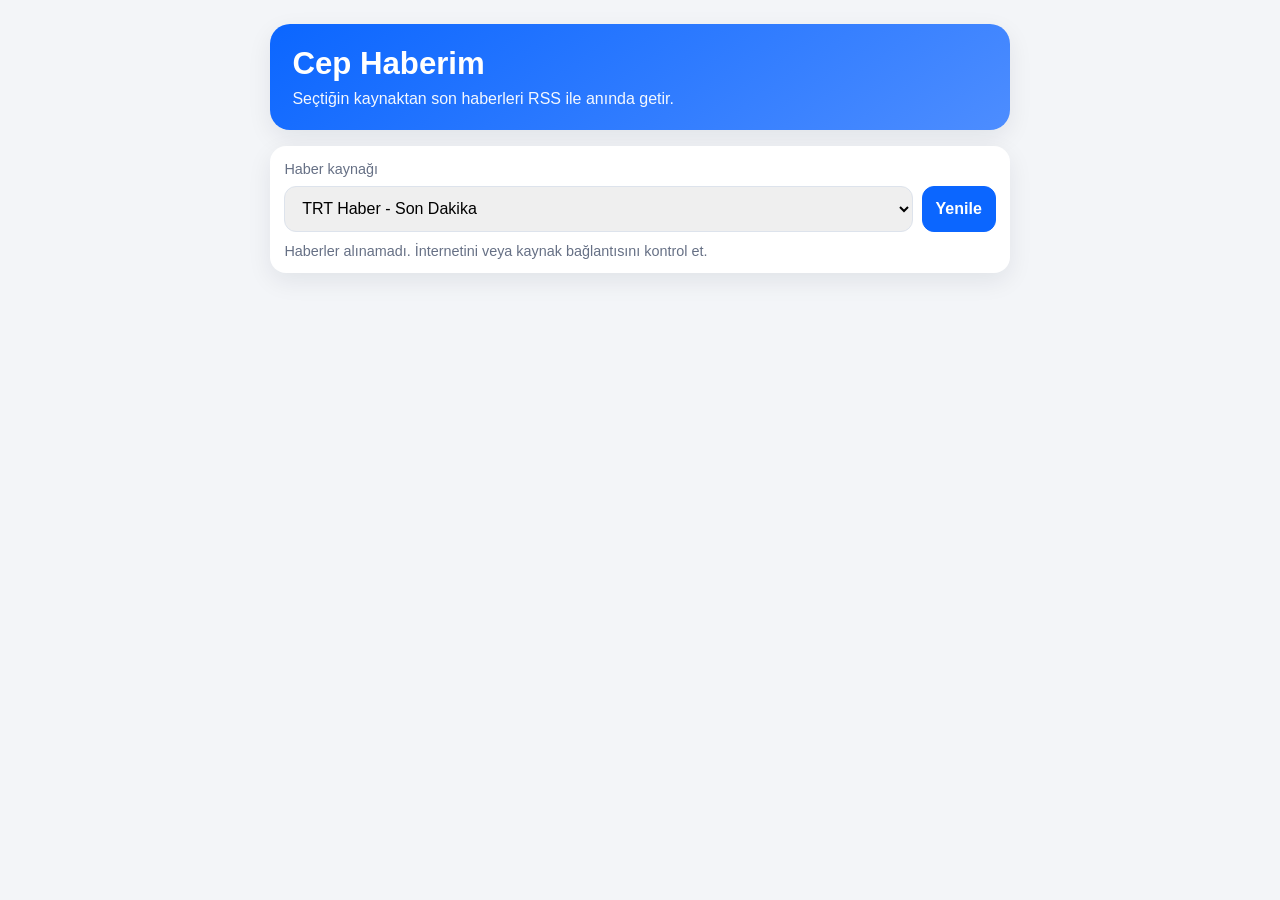
==== cep-haberim.html @ c07b975d "Tek dosyada calisabilen Cep Haberim surumu ekle" ====
<!doctype html>
<html lang="tr">
  <head>
    <meta charset="UTF-8" />
    <meta name="viewport" content="width=device-width, initial-scale=1.0" />
    <title>Cep Haberim - Tek Dosya</title>
    <style>
      :root {
        color-scheme: light;
        --bg: #f3f5f8;
        --surface: #ffffff;
        --accent: #0b66ff;
        --accent-dark: #004fcc;
        --text: #1a1f2c;
        --muted: #667085;
        --border: #dde3ec;
        --shadow: 0 8px 24px rgba(12, 24, 48, 0.08);
      }
      * { box-sizing: border-box; }
      body {
        margin: 0;
        min-height: 100vh;
        font-family: "Inter", "Segoe UI", Roboto, Arial, sans-serif;
        background: var(--bg);
        color: var(--text);
      }
      .app-shell { max-width: 780px; margin: 0 auto; padding: 1rem 0.9rem 2rem; }
      .hero {
        background: linear-gradient(145deg, #0b66ff, #4d8dff);
        color: #fff;
        border-radius: 20px;
        padding: 1.2rem;
        box-shadow: var(--shadow);
      }
      .hero h1 { margin: 0; font-size: 1.7rem; }
      .hero p { margin: 0.45rem 0 0; opacity: 0.95; }
      .controls {
        margin-top: 1rem;
        background: var(--surface);
        border-radius: 16px;
        padding: 0.9rem;
        box-shadow: var(--shadow);
      }
      .controls label { font-size: 0.9rem; color: var(--muted); }
      .control-row {
        margin-top: 0.45rem;
        display: grid;
        grid-template-columns: 1fr auto;
        gap: 0.55rem;
      }
      select, button {
        border: 1px solid var(--border);
        border-radius: 12px;
        padding: 0.8rem;
        font-size: 1rem;
      }
      button {
        background: var(--accent);
        color: #fff;
        border: 1px solid var(--accent);
        cursor: pointer;
        font-weight: 600;
      }
      button:hover, button:focus-visible { background: var(--accent-dark); }
      .status { margin: 0.65rem 0 0; font-size: 0.9rem; color: var(--muted); }
      .news-list {
        list-style: none;
        padding: 0;
        margin: 1rem 0 0;
        display: grid;
        gap: 0.75rem;
      }
      .news-card {
        background: var(--surface);
        border-radius: 16px;
        box-shadow: var(--shadow);
        overflow: hidden;
      }
      .news-link {
        display: block;
        text-decoration: none;
        color: inherit;
        padding: 0.95rem;
      }
      .news-title { margin: 0; font-size: 1.05rem; line-height: 1.35; }
      .news-summary { margin: 0.55rem 0 0; color: var(--muted); line-height: 1.5; }
      .news-meta {
        margin-top: 0.75rem;
        display: flex;
        justify-content: space-between;
        gap: 0.7rem;
        color: #67768b;
        font-size: 0.82rem;
      }
      @media (min-width: 768px) {
        .app-shell { padding: 1.5rem 1.25rem 2.5rem; }
        .hero { padding: 1.4rem; }
        .hero h1 { font-size: 1.95rem; }
      }
    </style>
  </head>
  <body>
    <main class="app-shell">
      <header class="hero">
        <h1>Cep Haberim</h1>
        <p>Seçtiğin kaynaktan son haberleri RSS ile anında getir.</p>
      </header>

      <section class="controls" aria-label="Kaynak seçimi">
        <label for="sourceSelect">Haber kaynağı</label>
        <div class="control-row">
          <select id="sourceSelect"></select>
          <button id="refreshBtn" type="button">Yenile</button>
        </div>
        <p id="statusText" class="status">Kaynak seç ve haberleri yükle.</p>
      </section>

      <section>
        <ul id="newsList" class="news-list" aria-live="polite"></ul>
      </section>
    </main>

    <template id="newsCardTemplate">
      <li class="news-card">
        <a class="news-link" target="_blank" rel="noopener noreferrer">
          <h2 class="news-title"></h2>
          <p class="news-summary"></p>
          <div class="news-meta">
            <span class="news-date"></span>
            <span class="news-source"></span>
          </div>
        </a>
      </li>
    </template>

    <script>
      const sources = [
        { name: 'TRT Haber - Son Dakika', rssUrl: 'https://www.trthaber.com/sondakika_articles.rss' },
        { name: 'TRT Haber - Gündem', rssUrl: 'https://www.trthaber.com/gundem_articles.rss' },
        { name: 'TRT Haber - Dünya', rssUrl: 'https://www.trthaber.com/dunya_articles.rss' },
        { name: 'TRT Haber - Ekonomi', rssUrl: 'https://www.trthaber.com/ekonomi_articles.rss' },
        { name: 'TRT Haber - Spor', rssUrl: 'https://www.trthaber.com/spor_articles.rss' },
        { name: 'BBC Türkçe', rssUrl: 'https://feeds.bbci.co.uk/turkce/rss.xml' },
        { name: 'NTV - Son Dakika', rssUrl: 'https://www.ntv.com.tr/son-dakika.rss' },
        { name: 'Anadolu Ajansı - Güncel', rssUrl: 'https://www.aa.com.tr/tr/rss/default?cat=guncel' }
      ];

      const sourceSelect = document.getElementById('sourceSelect');
      const refreshBtn = document.getElementById('refreshBtn');
      const statusText = document.getElementById('statusText');
      const newsList = document.getElementById('newsList');
      const cardTemplate = document.getElementById('newsCardTemplate');

      const rssProxyBase = 'https://api.allorigins.win/raw?url=';
      const maxNewsCount = 20;

      function init() {
        sources.forEach((source, index) => {
          const option = document.createElement('option');
          option.value = source.rssUrl;
          option.textContent = source.name;
          if (index === 0) option.selected = true;
          sourceSelect.appendChild(option);
        });

        sourceSelect.addEventListener('change', loadNews);
        refreshBtn.addEventListener('click', loadNews);
        loadNews();
      }

      async function loadNews() {
        const selectedSource = sources.find((source) => source.rssUrl === sourceSelect.value);
        if (!selectedSource) {
          statusText.textContent = 'Geçersiz kaynak seçildi.';
          return;
        }

        statusText.textContent = `${selectedSource.name} haberleri yükleniyor...`;
        refreshBtn.disabled = true;
        sourceSelect.disabled = true;

        try {
          const requestUrl = `${rssProxyBase}${encodeURIComponent(selectedSource.rssUrl)}`;
          const response = await fetch(requestUrl);
          if (!response.ok) throw new Error(`HTTP ${response.status}`);

          const feedText = await response.text();
          const items = parseFeed(feedText);
          renderNews(items, selectedSource.name);
          statusText.textContent = `${selectedSource.name} kaynağından ${items.length} haber listelendi.`;
        } catch (error) {
          newsList.innerHTML = '';
          statusText.textContent = 'Haberler alınamadı. İnternetini veya kaynak bağlantısını kontrol et.';
          console.error(error);
        } finally {
          refreshBtn.disabled = false;
          sourceSelect.disabled = false;
        }
      }

      function parseFeed(feedText) {
        const parser = new DOMParser();
        const xmlDocument = parser.parseFromString(feedText, 'text/xml');
        if (xmlDocument.querySelector('parsererror')) return [];

        const rssItems = Array.from(xmlDocument.querySelectorAll('item'));
        if (rssItems.length > 0) return rssItems.slice(0, maxNewsCount).map(parseRssItem);

        const atomEntries = Array.from(xmlDocument.querySelectorAll('entry'));
        return atomEntries.slice(0, maxNewsCount).map(parseAtomEntry);
      }

      function parseRssItem(item) {
        const title = getText(item, 'title') || 'Başlık yok';
        const link = getText(item, 'link') || '#';
        const description =
          getText(item, 'description') ||
          getText(item, 'content\\:encoded') ||
          getText(item, 'summary') ||
          'Özet bulunamadı.';

        return {
          title,
          link,
          description: cleanHtml(description),
          publishedAt: formatDate(getText(item, 'pubDate') || getText(item, 'dc\\:date'))
        };
      }

      function parseAtomEntry(entry) {
        const title = getText(entry, 'title') || 'Başlık yok';
        const linkNode =
          entry.querySelector('link[rel="alternate"]') ||
          entry.querySelector('link[href]') ||
          entry.querySelector('link');

        const link = linkNode?.getAttribute('href') || linkNode?.textContent?.trim() || '#';
        const summary = getText(entry, 'summary') || getText(entry, 'content') || 'Özet bulunamadı.';

        return {
          title,
          link,
          description: cleanHtml(summary),
          publishedAt: formatDate(getText(entry, 'updated') || getText(entry, 'published'))
        };
      }

      function getText(rootNode, selector) {
        return rootNode.querySelector(selector)?.textContent?.trim() || '';
      }

      function cleanHtml(value) {
        const temp = document.createElement('div');
        temp.innerHTML = value;
        const text = temp.textContent || temp.innerText || '';
        return text.replace(/\s+/g, ' ').trim().slice(0, 180) || 'Özet bulunamadı.';
      }

      function formatDate(dateValue) {
        if (!dateValue) return 'Tarih yok';
        const date = new Date(dateValue);
        if (Number.isNaN(date.getTime())) return 'Tarih yok';
        return new Intl.DateTimeFormat('tr-TR', { dateStyle: 'medium', timeStyle: 'short' }).format(date);
      }

      function renderNews(items, sourceName) {
        newsList.innerHTML = '';
        if (!items.length) {
          const emptyMessage = document.createElement('li');
          emptyMessage.className = 'news-card';
          emptyMessage.innerHTML = '<p class="news-link">Bu kaynakta gösterilecek haber bulunamadı.</p>';
          newsList.appendChild(emptyMessage);
          return;
        }

        const fragment = document.createDocumentFragment();
        items.forEach((item) => {
          const card = cardTemplate.content.cloneNode(true);
          const link = card.querySelector('.news-link');
          link.href = item.link;
          card.querySelector('.news-title').textContent = item.title;
          card.querySelector('.news-summary').textContent = item.description;
          card.querySelector('.news-date').textContent = item.publishedAt;
          card.querySelector('.news-source').textContent = sourceName;
          fragment.appendChild(card);
        });
        newsList.appendChild(fragment);
      }

      init();
    </script>
  </body>
</html>
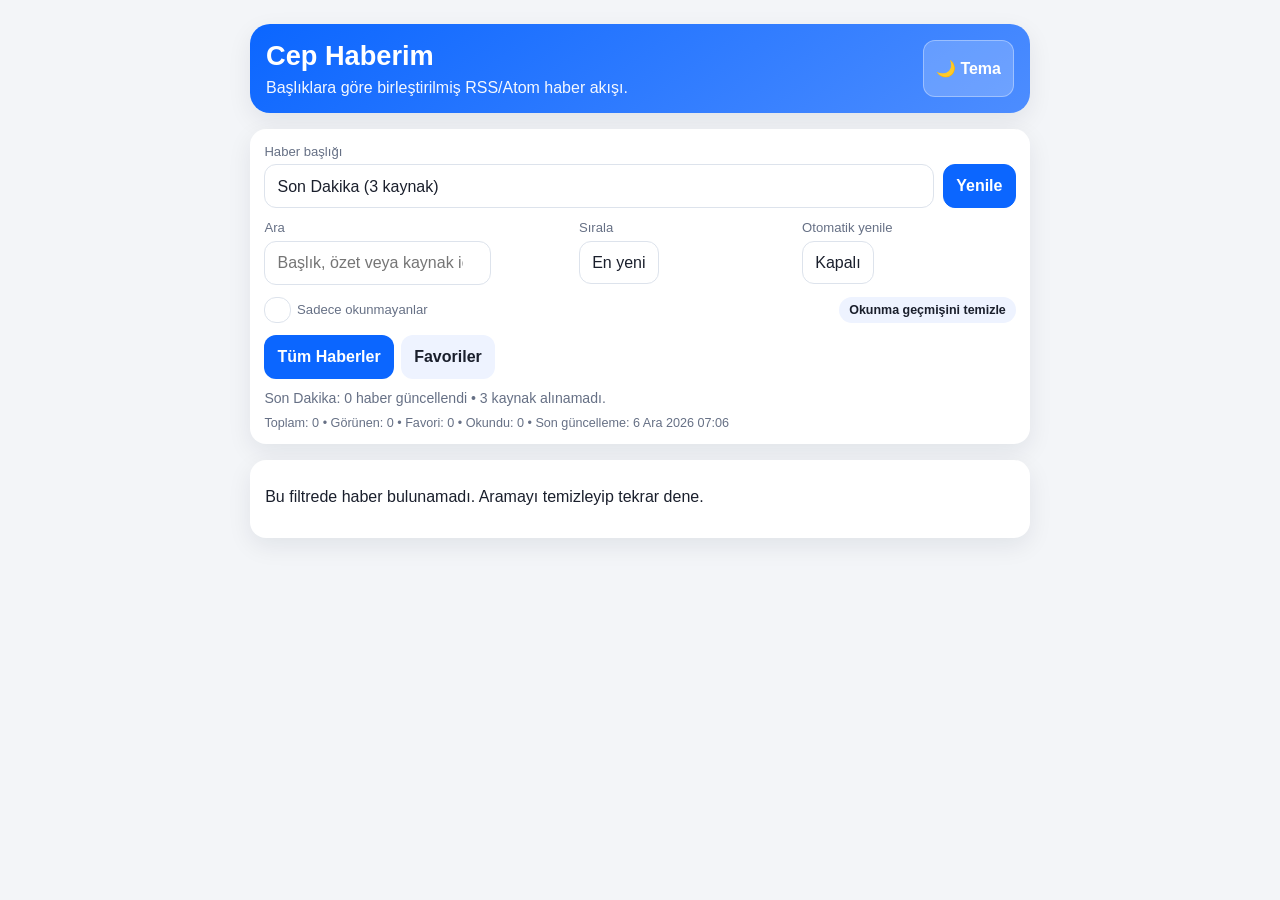
==== commit a086c970: "Rebuild app with stronger feed reliability and cleaner mobile UX" ====
--- a/cep-haberim.html
+++ b/cep-haberim.html
@@ -2,117 +2,214 @@
 <html lang="tr">
   <head>
     <meta charset="UTF-8" />
-    <meta name="viewport" content="width=device-width, initial-scale=1.0" />
-    <title>Cep Haberim - Tek Dosya</title>
+    <meta name="viewport" content="width=device-width, initial-scale=1.0, viewport-fit=cover" />
+    <title>Cep Haberim</title>
+    <meta name="apple-mobile-web-app-capable" content="yes" />
+    <meta name="apple-mobile-web-app-status-bar-style" content="default" />
+    <meta name="theme-color" content="#0b66ff" />
     <style>
-      :root {
-        color-scheme: light;
-        --bg: #f3f5f8;
-        --surface: #ffffff;
-        --accent: #0b66ff;
-        --accent-dark: #004fcc;
-        --text: #1a1f2c;
-        --muted: #667085;
-        --border: #dde3ec;
-        --shadow: 0 8px 24px rgba(12, 24, 48, 0.08);
-      }
-      * { box-sizing: border-box; }
-      body {
-        margin: 0;
-        min-height: 100vh;
-        font-family: "Inter", "Segoe UI", Roboto, Arial, sans-serif;
-        background: var(--bg);
-        color: var(--text);
-      }
-      .app-shell { max-width: 780px; margin: 0 auto; padding: 1rem 0.9rem 2rem; }
-      .hero {
-        background: linear-gradient(145deg, #0b66ff, #4d8dff);
-        color: #fff;
-        border-radius: 20px;
-        padding: 1.2rem;
-        box-shadow: var(--shadow);
-      }
-      .hero h1 { margin: 0; font-size: 1.7rem; }
-      .hero p { margin: 0.45rem 0 0; opacity: 0.95; }
-      .controls {
-        margin-top: 1rem;
-        background: var(--surface);
-        border-radius: 16px;
-        padding: 0.9rem;
-        box-shadow: var(--shadow);
-      }
-      .controls label { font-size: 0.9rem; color: var(--muted); }
-      .control-row {
-        margin-top: 0.45rem;
-        display: grid;
-        grid-template-columns: 1fr auto;
-        gap: 0.55rem;
-      }
-      select, button {
-        border: 1px solid var(--border);
-        border-radius: 12px;
-        padding: 0.8rem;
-        font-size: 1rem;
-      }
-      button {
-        background: var(--accent);
-        color: #fff;
-        border: 1px solid var(--accent);
-        cursor: pointer;
-        font-weight: 600;
-      }
-      button:hover, button:focus-visible { background: var(--accent-dark); }
-      .status { margin: 0.65rem 0 0; font-size: 0.9rem; color: var(--muted); }
-      .news-list {
-        list-style: none;
-        padding: 0;
-        margin: 1rem 0 0;
-        display: grid;
-        gap: 0.75rem;
-      }
-      .news-card {
-        background: var(--surface);
-        border-radius: 16px;
-        box-shadow: var(--shadow);
-        overflow: hidden;
-      }
-      .news-link {
-        display: block;
-        text-decoration: none;
-        color: inherit;
-        padding: 0.95rem;
-      }
-      .news-title { margin: 0; font-size: 1.05rem; line-height: 1.35; }
-      .news-summary { margin: 0.55rem 0 0; color: var(--muted); line-height: 1.5; }
-      .news-meta {
-        margin-top: 0.75rem;
-        display: flex;
-        justify-content: space-between;
-        gap: 0.7rem;
-        color: #67768b;
-        font-size: 0.82rem;
-      }
-      @media (min-width: 768px) {
-        .app-shell { padding: 1.5rem 1.25rem 2.5rem; }
-        .hero { padding: 1.4rem; }
-        .hero h1 { font-size: 1.95rem; }
-      }
-    </style>
+:root {
+  color-scheme: light;
+  --bg: #f3f5f8;
+  --surface: #ffffff;
+  --accent: #0b66ff;
+  --accent-dark: #004fcc;
+  --text: #1a1f2c;
+  --muted: #667085;
+  --border: #dde3ec;
+  --chip: #eef3ff;
+  --shadow: 0 8px 24px rgba(12, 24, 48, 0.08);
+}
+
+body.dark {
+  --bg: #111827;
+  --surface: #1f2937;
+  --accent: #3b82f6;
+  --accent-dark: #2563eb;
+  --text: #f3f4f6;
+  --muted: #9ca3af;
+  --border: #334155;
+  --chip: #1e3a8a;
+  --shadow: 0 10px 28px rgba(0, 0, 0, 0.35);
+}
+
+* { box-sizing: border-box; }
+body {
+  margin: 0;
+  min-height: 100vh;
+  -webkit-text-size-adjust: 100%;
+  text-size-adjust: 100%;
+  font-family: "Inter", "Segoe UI", Roboto, Arial, sans-serif;
+  background: var(--bg);
+  color: var(--text);
+}
+
+.app-shell {
+  max-width: 820px;
+  margin: 0 auto;
+  padding: calc(1rem + env(safe-area-inset-top)) calc(0.9rem + env(safe-area-inset-right)) calc(2rem + env(safe-area-inset-bottom)) calc(0.9rem + env(safe-area-inset-left));
+}
+.hero {
+  background: linear-gradient(145deg, #0b66ff, #4d8dff);
+  color: #fff;
+  border-radius: 20px;
+  padding: 1rem;
+  box-shadow: var(--shadow);
+  display: flex;
+  justify-content: space-between;
+  gap: 0.7rem;
+}
+.hero h1 { margin: 0; font-size: 1.7rem; }
+.hero p { margin: 0.45rem 0 0; opacity: 0.95; }
+
+.ghost-btn {
+  background: rgba(255,255,255,0.2);
+  border: 1px solid rgba(255,255,255,0.35);
+  color: #fff;
+  border-radius: 12px;
+  padding: 0.65rem 0.75rem;
+  cursor: pointer;
+}
+
+.controls {
+  margin-top: 1rem;
+  background: var(--surface);
+  border-radius: 16px;
+  padding: 0.9rem;
+  box-shadow: var(--shadow);
+}
+label { font-size: 0.82rem; color: var(--muted); display: block; margin-bottom: 0.35rem; }
+.control-row { display: grid; grid-template-columns: 1fr auto; gap: 0.55rem; }
+.control-grid { margin-top: 0.75rem; display: grid; gap: 0.6rem; grid-template-columns: 1fr; }
+
+select, button, input {
+  border: 1px solid var(--border);
+  border-radius: 12px;
+  padding: 0.76rem;
+  font-size: 16px;
+  background: var(--surface);
+  color: var(--text);
+  -webkit-appearance: none;
+  appearance: none;
+}
+button { background: var(--accent); color: #fff; border-color: var(--accent); cursor: pointer; font-weight: 600; }
+button:hover, button:focus-visible { background: var(--accent-dark); }
+
+.check-row { display: flex; justify-content: space-between; gap: 0.5rem; align-items: center; margin-top: 0.7rem; flex-wrap: wrap; }
+.check-item { display: flex; gap: 0.4rem; align-items: center; margin: 0; }
+.check-item input { margin: 0; }
+
+.segmented { display: flex; gap: 0.45rem; margin-top: 0.75rem; }
+.segmented-btn { background: var(--chip); color: var(--text); border-color: transparent; }
+.segmented-btn.active { background: var(--accent); color: #fff; }
+
+.status { margin: 0.65rem 0 0; font-size: 0.88rem; color: var(--muted); }
+.status.small { font-size: 0.79rem; }
+.news-list { list-style: none; padding: 0; margin: 1rem 0 0; display: grid; gap: 0.75rem; }
+.news-card { background: var(--surface); border-radius: 16px; box-shadow: var(--shadow); overflow: hidden; }
+.news-card.read { opacity: 0.8; }
+
+.card-actions {
+  display: flex;
+  justify-content: space-between;
+  align-items: center;
+  gap: 0.4rem;
+  padding: 0.45rem 0.5rem 0;
+}
+.read-badge {
+  font-size: 0.72rem;
+  padding: 0.2rem 0.55rem;
+  border-radius: 999px;
+  background: #dcfce7;
+  color: #166534;
+}
+.news-card.read .read-badge {
+  background: #e5e7eb;
+  color: #374151;
+}
+.tiny-btn {
+  padding: 0.3rem 0.55rem;
+  font-size: 0.78rem;
+  border-radius: 999px;
+  background: var(--chip);
+  color: var(--text);
+  border-color: transparent;
+}
+.tiny-btn.active { background: #f59e0b; color: #111827; }
+
+.news-link { display: block; text-decoration: none; color: inherit; padding: 0.75rem 0.95rem 0.95rem; }
+.news-image {
+  width: 100%;
+  max-height: 190px;
+  object-fit: cover;
+  border-radius: 12px;
+  display: none;
+  margin-bottom: 0.65rem;
+}
+.news-image.show { display: block; }
+.news-title { margin: 0; font-size: 1.05rem; line-height: 1.35; }
+.news-summary { margin: 0.55rem 0 0; color: var(--muted); line-height: 1.45; }
+.news-meta { margin-top: 0.75rem; display: flex; justify-content: space-between; gap: 0.7rem; color: var(--muted); font-size: 0.8rem; }
+
+@media (min-width: 768px) {
+  .app-shell { padding: 1.5rem 1.25rem 2.5rem; }
+  .control-grid { grid-template-columns: 1fr 0.7fr 0.7fr; }
+}
+
+</style>
   </head>
   <body>
     <main class="app-shell">
       <header class="hero">
-        <h1>Cep Haberim</h1>
-        <p>Seçtiğin kaynaktan son haberleri RSS ile anında getir.</p>
+        <div>
+          <h1>Cep Haberim</h1>
+          <p>Başlıklara göre birleştirilmiş RSS/Atom haber akışı.</p>
+        </div>
+        <button id="themeBtn" type="button" class="ghost-btn">🌙 Tema</button>
       </header>
 
-      <section class="controls" aria-label="Kaynak seçimi">
-        <label for="sourceSelect">Haber kaynağı</label>
+      <section class="controls" aria-label="Haber filtreleri">
+        <label for="sourceSelect">Haber başlığı</label>
         <div class="control-row">
           <select id="sourceSelect"></select>
           <button id="refreshBtn" type="button">Yenile</button>
         </div>
-        <p id="statusText" class="status">Kaynak seç ve haberleri yükle.</p>
+
+        <div class="control-grid">
+          <div>
+            <label for="searchInput">Ara</label>
+            <input id="searchInput" type="search" placeholder="Başlık, özet veya kaynak içinde ara..." />
+          </div>
+          <div>
+            <label for="sortSelect">Sırala</label>
+            <select id="sortSelect">
+              <option value="newest">En yeni</option>
+              <option value="oldest">En eski</option>
+            </select>
+          </div>
+          <div>
+            <label for="autoRefreshSelect">Otomatik yenile</label>
+            <select id="autoRefreshSelect">
+              <option value="0">Kapalı</option>
+              <option value="60">1 dk</option>
+              <option value="180">3 dk</option>
+              <option value="300">5 dk</option>
+            </select>
+          </div>
+        </div>
+
+        <div class="check-row">
+          <label class="check-item"><input id="unreadOnlyCheck" type="checkbox" /> Sadece okunmayanlar</label>
+          <button id="clearReadBtn" class="tiny-btn" type="button">Okunma geçmişini temizle</button>
+        </div>
+
+        <div class="segmented" role="tablist" aria-label="Görünüm modu">
+          <button id="allTab" type="button" class="segmented-btn active">Tüm Haberler</button>
+          <button id="favoritesTab" type="button" class="segmented-btn">Favoriler</button>
+        </div>
+
+        <p id="statusText" class="status">Başlık seç ve haberleri yükle.</p>
+        <p id="statsText" class="status small"></p>
       </section>
 
       <section>
@@ -122,7 +219,15 @@
 
     <template id="newsCardTemplate">
       <li class="news-card">
+        <div class="card-actions">
+          <span class="read-badge">Yeni</span>
+          <div>
+            <button class="tiny-btn fav-btn" type="button">☆ Favori</button>
+            <button class="tiny-btn share-btn" type="button">Paylaş</button>
+          </div>
+        </div>
         <a class="news-link" target="_blank" rel="noopener noreferrer">
+          <img class="news-image" alt="Haber görseli" loading="lazy" />
           <h2 class="news-title"></h2>
           <p class="news-summary"></p>
           <div class="news-meta">
@@ -134,160 +239,495 @@
     </template>
 
     <script>
-      const sources = [
-        { name: 'TRT Haber - Son Dakika', rssUrl: 'https://www.trthaber.com/sondakika_articles.rss' },
-        { name: 'TRT Haber - Gündem', rssUrl: 'https://www.trthaber.com/gundem_articles.rss' },
-        { name: 'TRT Haber - Dünya', rssUrl: 'https://www.trthaber.com/dunya_articles.rss' },
-        { name: 'TRT Haber - Ekonomi', rssUrl: 'https://www.trthaber.com/ekonomi_articles.rss' },
-        { name: 'TRT Haber - Spor', rssUrl: 'https://www.trthaber.com/spor_articles.rss' },
-        { name: 'BBC Türkçe', rssUrl: 'https://feeds.bbci.co.uk/turkce/rss.xml' },
-        { name: 'NTV - Son Dakika', rssUrl: 'https://www.ntv.com.tr/son-dakika.rss' },
-        { name: 'Anadolu Ajansı - Güncel', rssUrl: 'https://www.aa.com.tr/tr/rss/default?cat=guncel' }
-      ];
-
-      const sourceSelect = document.getElementById('sourceSelect');
-      const refreshBtn = document.getElementById('refreshBtn');
-      const statusText = document.getElementById('statusText');
-      const newsList = document.getElementById('newsList');
-      const cardTemplate = document.getElementById('newsCardTemplate');
-
-      const rssProxyBase = 'https://api.allorigins.win/raw?url=';
-      const maxNewsCount = 20;
-
-      function init() {
-        sources.forEach((source, index) => {
-          const option = document.createElement('option');
-          option.value = source.rssUrl;
-          option.textContent = source.name;
-          if (index === 0) option.selected = true;
-          sourceSelect.appendChild(option);
-        });
-
-        sourceSelect.addEventListener('change', loadNews);
-        refreshBtn.addEventListener('click', loadNews);
-        loadNews();
-      }
-
-      async function loadNews() {
-        const selectedSource = sources.find((source) => source.rssUrl === sourceSelect.value);
-        if (!selectedSource) {
-          statusText.textContent = 'Geçersiz kaynak seçildi.';
-          return;
-        }
-
-        statusText.textContent = `${selectedSource.name} haberleri yükleniyor...`;
-        refreshBtn.disabled = true;
-        sourceSelect.disabled = true;
-
-        try {
-          const requestUrl = `${rssProxyBase}${encodeURIComponent(selectedSource.rssUrl)}`;
-          const response = await fetch(requestUrl);
-          if (!response.ok) throw new Error(`HTTP ${response.status}`);
-
-          const feedText = await response.text();
-          const items = parseFeed(feedText);
-          renderNews(items, selectedSource.name);
-          statusText.textContent = `${selectedSource.name} kaynağından ${items.length} haber listelendi.`;
-        } catch (error) {
-          newsList.innerHTML = '';
-          statusText.textContent = 'Haberler alınamadı. İnternetini veya kaynak bağlantısını kontrol et.';
-          console.error(error);
-        } finally {
-          refreshBtn.disabled = false;
-          sourceSelect.disabled = false;
-        }
-      }
-
-      function parseFeed(feedText) {
-        const parser = new DOMParser();
-        const xmlDocument = parser.parseFromString(feedText, 'text/xml');
-        if (xmlDocument.querySelector('parsererror')) return [];
-
-        const rssItems = Array.from(xmlDocument.querySelectorAll('item'));
-        if (rssItems.length > 0) return rssItems.slice(0, maxNewsCount).map(parseRssItem);
-
-        const atomEntries = Array.from(xmlDocument.querySelectorAll('entry'));
-        return atomEntries.slice(0, maxNewsCount).map(parseAtomEntry);
-      }
-
-      function parseRssItem(item) {
-        const title = getText(item, 'title') || 'Başlık yok';
-        const link = getText(item, 'link') || '#';
-        const description =
-          getText(item, 'description') ||
-          getText(item, 'content\\:encoded') ||
-          getText(item, 'summary') ||
-          'Özet bulunamadı.';
-
-        return {
-          title,
-          link,
-          description: cleanHtml(description),
-          publishedAt: formatDate(getText(item, 'pubDate') || getText(item, 'dc\\:date'))
-        };
-      }
-
-      function parseAtomEntry(entry) {
-        const title = getText(entry, 'title') || 'Başlık yok';
-        const linkNode =
-          entry.querySelector('link[rel="alternate"]') ||
-          entry.querySelector('link[href]') ||
-          entry.querySelector('link');
-
-        const link = linkNode?.getAttribute('href') || linkNode?.textContent?.trim() || '#';
-        const summary = getText(entry, 'summary') || getText(entry, 'content') || 'Özet bulunamadı.';
-
-        return {
-          title,
-          link,
-          description: cleanHtml(summary),
-          publishedAt: formatDate(getText(entry, 'updated') || getText(entry, 'published'))
-        };
-      }
-
-      function getText(rootNode, selector) {
-        return rootNode.querySelector(selector)?.textContent?.trim() || '';
-      }
-
-      function cleanHtml(value) {
-        const temp = document.createElement('div');
-        temp.innerHTML = value;
-        const text = temp.textContent || temp.innerText || '';
-        return text.replace(/\s+/g, ' ').trim().slice(0, 180) || 'Özet bulunamadı.';
-      }
-
-      function formatDate(dateValue) {
-        if (!dateValue) return 'Tarih yok';
-        const date = new Date(dateValue);
-        if (Number.isNaN(date.getTime())) return 'Tarih yok';
-        return new Intl.DateTimeFormat('tr-TR', { dateStyle: 'medium', timeStyle: 'short' }).format(date);
-      }
-
-      function renderNews(items, sourceName) {
-        newsList.innerHTML = '';
-        if (!items.length) {
-          const emptyMessage = document.createElement('li');
-          emptyMessage.className = 'news-card';
-          emptyMessage.innerHTML = '<p class="news-link">Bu kaynakta gösterilecek haber bulunamadı.</p>';
-          newsList.appendChild(emptyMessage);
-          return;
-        }
-
-        const fragment = document.createDocumentFragment();
-        items.forEach((item) => {
-          const card = cardTemplate.content.cloneNode(true);
-          const link = card.querySelector('.news-link');
-          link.href = item.link;
-          card.querySelector('.news-title').textContent = item.title;
-          card.querySelector('.news-summary').textContent = item.description;
-          card.querySelector('.news-date').textContent = item.publishedAt;
-          card.querySelector('.news-source').textContent = sourceName;
-          fragment.appendChild(card);
-        });
-        newsList.appendChild(fragment);
-      }
-
-      init();
-    </script>
+const CATEGORY_FEEDS = [
+  {
+    key: 'son-dakika',
+    name: 'Son Dakika',
+    feeds: [
+      { source: 'NTV', url: 'https://www.ntv.com.tr/son-dakika.rss' },
+      { source: 'Hürriyet', url: 'https://www.hurriyet.com.tr/rss/anasayfa' },
+      { source: 'Milliyet', url: 'https://www.milliyet.com.tr/rss/rssnew/sondakikarss.xml' }
+    ]
+  },
+  {
+    key: 'guncel',
+    name: 'Güncel',
+    feeds: [
+      { source: 'CNN Türk', url: 'https://www.cnnturk.com/feed/rss/all/news' },
+      { source: 'Habertürk', url: 'https://www.haberturk.com/rss' },
+      { source: 'Sözcü', url: 'https://www.sozcu.com.tr/feeds-rss-category-gundem' }
+    ]
+  },
+  {
+    key: 'spor',
+    name: 'Spor',
+    feeds: [
+      { source: 'NTV Spor', url: 'https://www.ntvspor.net/rss' },
+      { source: 'Sözcü Spor', url: 'https://www.sozcu.com.tr/feeds-rss-category-spor' }
+    ]
+  },
+  {
+    key: 'ekonomi',
+    name: 'Ekonomi',
+    feeds: [
+      { source: 'Hürriyet Ekonomi', url: 'https://www.hurriyet.com.tr/rss/ekonomi' },
+      { source: 'AA Ekonomi', url: 'https://www.aa.com.tr/tr/rss/default?cat=ekonomi' }
+    ]
+  },
+  {
+    key: 'dunya',
+    name: 'Dünya',
+    feeds: [
+      { source: 'BBC Türkçe', url: 'https://feeds.bbci.co.uk/turkce/rss.xml' },
+      { source: 'Cumhuriyet Dünya', url: 'https://www.cumhuriyet.com.tr/rss/8.xml' }
+    ]
+  }
+];
+
+const PROXY_BASES = ['https://api.allorigins.win/raw?url=', 'https://r.jina.ai/http://'];
+const MAX_NEWS_COUNT = 60;
+const FETCH_TIMEOUT_MS = 12000;
+
+const STORAGE_KEYS = {
+  favorites: 'favorites',
+  readNews: 'readNews',
+  theme: 'theme'
+};
+
+const $ = (id) => document.getElementById(id);
+const sourceSelect = $('sourceSelect');
+const refreshBtn = $('refreshBtn');
+const searchInput = $('searchInput');
+const sortSelect = $('sortSelect');
+const autoRefreshSelect = $('autoRefreshSelect');
+const unreadOnlyCheck = $('unreadOnlyCheck');
+const clearReadBtn = $('clearReadBtn');
+const statusText = $('statusText');
+const statsText = $('statsText');
+const newsList = $('newsList');
+const themeBtn = $('themeBtn');
+const allTab = $('allTab');
+const favoritesTab = $('favoritesTab');
+const cardTemplate = $('newsCardTemplate');
+
+const state = {
+  allNews: [],
+  currentView: 'all',
+  timerId: null,
+  lastUpdateAt: null,
+  favorites: loadSet(STORAGE_KEYS.favorites),
+  readNews: loadSet(STORAGE_KEYS.readNews)
+};
+
+init();
+
+function init() {
+  restoreTheme();
+  renderCategoryOptions();
+  bindEvents();
+  setupAutoRefresh();
+  loadNews();
+}
+
+function bindEvents() {
+  sourceSelect.addEventListener('change', loadNews);
+  refreshBtn.addEventListener('click', loadNews);
+  searchInput.addEventListener('input', applyAndRender);
+  sortSelect.addEventListener('change', applyAndRender);
+  autoRefreshSelect.addEventListener('change', setupAutoRefresh);
+  unreadOnlyCheck.addEventListener('change', applyAndRender);
+  clearReadBtn.addEventListener('click', clearReadHistory);
+  themeBtn.addEventListener('click', toggleTheme);
+  allTab.addEventListener('click', () => switchView('all'));
+  favoritesTab.addEventListener('click', () => switchView('favorites'));
+}
+
+function renderCategoryOptions() {
+  const fragment = document.createDocumentFragment();
+  CATEGORY_FEEDS.forEach((category, index) => {
+    const option = document.createElement('option');
+    option.value = category.key;
+    option.textContent = `${category.name} (${category.feeds.length} kaynak)`;
+    option.selected = index === 0;
+    fragment.appendChild(option);
+  });
+  sourceSelect.appendChild(fragment);
+}
+
+function switchView(view) {
+  state.currentView = view;
+  allTab.classList.toggle('active', view === 'all');
+  favoritesTab.classList.toggle('active', view === 'favorites');
+  applyAndRender();
+}
+
+async function fetchTextWithTimeout(url) {
+  const controller = new AbortController();
+  const timeout = setTimeout(() => controller.abort(), FETCH_TIMEOUT_MS);
+  try {
+    const response = await fetch(url, { signal: controller.signal });
+    if (!response.ok) throw new Error(`HTTP ${response.status}`);
+    return await response.text();
+  } finally {
+    clearTimeout(timeout);
+  }
+}
+
+async function fetchWithFallback(feedUrl) {
+  const requestUrls = [
+    feedUrl,
+    `${PROXY_BASES[0]}${encodeURIComponent(feedUrl)}`,
+    `${PROXY_BASES[1]}${feedUrl.replace(/^https?:\/\//, '')}`
+  ];
+
+  for (const requestUrl of requestUrls) {
+    try {
+      const text = await fetchTextWithTimeout(requestUrl);
+      if (text && text.length > 40) return text;
+    } catch (error) {
+      console.warn('Feed denemesi başarısız:', requestUrl, error.message);
+    }
+  }
+
+  throw new Error('Feed alınamadı.');
+}
+
+async function loadNews() {
+  const selectedCategory = CATEGORY_FEEDS.find((category) => category.key === sourceSelect.value);
+  if (!selectedCategory) {
+    statusText.textContent = 'Geçersiz başlık seçildi.';
+    return;
+  }
+
+  setLoading(true, `${selectedCategory.name} haberleri yükleniyor...`);
+
+  try {
+    const settled = await Promise.allSettled(
+      selectedCategory.feeds.map(async (feed) => {
+        const feedText = await fetchWithFallback(feed.url);
+        return parseFeed(feedText, feed.source);
+      })
+    );
+
+    const merged = [];
+    let failedCount = 0;
+
+    settled.forEach((result) => {
+      if (result.status === 'fulfilled') merged.push(...result.value);
+      else failedCount += 1;
+    });
+
+    state.allNews = deduplicateNews(merged)
+      .sort((a, b) => getTime(b.publishedAt) - getTime(a.publishedAt))
+      .slice(0, MAX_NEWS_COUNT);
+
+    state.lastUpdateAt = new Date();
+    localStorage.setItem(cacheKey(selectedCategory.key), JSON.stringify(state.allNews));
+    applyAndRender();
+
+    const failInfo = failedCount ? ` • ${failedCount} kaynak alınamadı` : '';
+    statusText.textContent = `${selectedCategory.name}: ${state.allNews.length} haber güncellendi${failInfo}.`;
+  } catch (error) {
+    state.allNews = readCachedNews(selectedCategory.key);
+    applyAndRender();
+    statusText.textContent =
+      state.allNews.length > 0
+        ? 'Canlı veri alınamadı, kayıtlı haberler gösteriliyor.'
+        : 'Haberler alınamadı. Lütfen daha sonra tekrar dene.';
+    console.error(error);
+  } finally {
+    setLoading(false);
+  }
+}
+
+function getTime(date) {
+  return date instanceof Date && !Number.isNaN(date.getTime()) ? date.getTime() : 0;
+}
+
+function deduplicateNews(items) {
+  const map = new Map();
+  items.forEach((item) => {
+    const identity = item.link && item.link !== '#' ? item.link : `${item.sourceName}:${item.title}`;
+    if (!map.has(identity)) map.set(identity, item);
+  });
+  return Array.from(map.values());
+}
+
+function readCachedNews(cacheId) {
+  const cached = localStorage.getItem(cacheKey(cacheId));
+  if (!cached) return [];
+
+  try {
+    return JSON.parse(cached).map((item) => ({ ...item, publishedAt: item.publishedAt ? new Date(item.publishedAt) : null }));
+  } catch {
+    return [];
+  }
+}
+
+function cacheKey(id) {
+  return `cache:${id}`;
+}
+
+function setLoading(isLoading, message = '') {
+  refreshBtn.disabled = isLoading;
+  sourceSelect.disabled = isLoading;
+  if (message) statusText.textContent = message;
+}
+
+function parseFeed(feedText, sourceName) {
+  const xml = new DOMParser().parseFromString(feedText, 'text/xml');
+  if (xml.querySelector('parsererror')) return [];
+
+  const rssItems = Array.from(xml.querySelectorAll('item'));
+  if (rssItems.length > 0) return rssItems.map((item) => parseRssItem(item, sourceName));
+
+  const atomEntries = Array.from(xml.querySelectorAll('entry'));
+  return atomEntries.map((entry) => parseAtomEntry(entry, sourceName));
+}
+
+function parseRssItem(item, sourceName) {
+  return {
+    id: getText(item, 'guid') || getText(item, 'link') || crypto.randomUUID(),
+    title: getText(item, 'title') || 'Başlık yok',
+    link: normalizeLink(getText(item, 'link')),
+    description: cleanHtml(getText(item, 'description') || getText(item, 'content\\:encoded') || 'Özet bulunamadı.'),
+    publishedAt: getDate(getText(item, 'pubDate') || getText(item, 'dc\\:date')),
+    image: getImageFromNode(item),
+    sourceName
+  };
+}
+
+function parseAtomEntry(entry, sourceName) {
+  const linkNode = entry.querySelector('link[rel="alternate"]') || entry.querySelector('link[href]') || entry.querySelector('link');
+  const link = linkNode?.getAttribute('href') || linkNode?.textContent?.trim() || '#';
+
+  return {
+    id: getText(entry, 'id') || link || crypto.randomUUID(),
+    title: getText(entry, 'title') || 'Başlık yok',
+    link: normalizeLink(link),
+    description: cleanHtml(getText(entry, 'summary') || getText(entry, 'content') || 'Özet bulunamadı.'),
+    publishedAt: getDate(getText(entry, 'updated') || getText(entry, 'published')),
+    image: getImageFromNode(entry),
+    sourceName
+  };
+}
+
+function normalizeLink(value) {
+  if (!value) return '#';
+  if (/^https?:\/\//i.test(value)) return value;
+  return '#';
+}
+
+function getImageFromNode(root) {
+  const mediaThumb = root.querySelector('media\\:thumbnail')?.getAttribute('url');
+  const mediaContent = root.querySelector('media\\:content')?.getAttribute('url');
+  const enclosure = root.querySelector('enclosure[type^="image"]')?.getAttribute('url');
+  const html = getText(root, 'description') || getText(root, 'content') || '';
+  const htmlMatch = html.match(/<img[^>]+src=["']([^"']+)["']/i);
+  return mediaThumb || mediaContent || enclosure || htmlMatch?.[1] || '';
+}
+
+function getText(rootNode, selector) {
+  return rootNode.querySelector(selector)?.textContent?.trim() || '';
+}
+
+function cleanHtml(value) {
+  const temp = document.createElement('div');
+  temp.innerHTML = value;
+  return (temp.textContent || temp.innerText || '').replace(/\s+/g, ' ').trim().slice(0, 240) || 'Özet bulunamadı.';
+}
+
+function getDate(dateValue) {
+  const date = new Date(dateValue);
+  return Number.isNaN(date.getTime()) ? null : date;
+}
+
+function formatDate(date) {
+  if (!date) return 'Tarih yok';
+  return new Intl.DateTimeFormat('tr-TR', { dateStyle: 'medium', timeStyle: 'short' }).format(date);
+}
+
+function applyAndRender() {
+  const keyword = searchInput.value.trim().toLowerCase();
+  const direction = sortSelect.value;
+
+  let filtered = [...state.allNews];
+  if (state.currentView === 'favorites') filtered = filtered.filter((news) => state.favorites.has(news.id));
+  if (unreadOnlyCheck.checked) filtered = filtered.filter((news) => !state.readNews.has(news.id));
+  if (keyword) filtered = filtered.filter((news) => `${news.title} ${news.description} ${news.sourceName}`.toLowerCase().includes(keyword));
+
+  filtered.sort((a, b) => {
+    const delta = getTime(b.publishedAt) - getTime(a.publishedAt);
+    return direction === 'newest' ? delta : -delta;
+  });
+
+  updateStats(filtered.length);
+  renderNews(filtered);
+}
+
+function updateStats(visibleCount) {
+  const readCount = state.allNews.filter((news) => state.readNews.has(news.id)).length;
+  const favoriteCount = state.allNews.filter((news) => state.favorites.has(news.id)).length;
+  const last = state.lastUpdateAt ? ` • Son güncelleme: ${formatDate(state.lastUpdateAt)}` : '';
+  statsText.textContent = `Toplam: ${state.allNews.length} • Görünen: ${visibleCount} • Favori: ${favoriteCount} • Okundu: ${readCount}${last}`;
+}
+
+function renderNews(items) {
+  newsList.innerHTML = '';
+
+  if (!items.length) {
+    const emptyMessage = document.createElement('li');
+    emptyMessage.className = 'news-card';
+    emptyMessage.innerHTML = '<p class="news-link">Bu filtrede haber bulunamadı. Aramayı temizleyip tekrar dene.</p>';
+    newsList.appendChild(emptyMessage);
+    return;
+  }
+
+  const fragment = document.createDocumentFragment();
+  items.forEach((item) => {
+    const card = cardTemplate.content.cloneNode(true);
+    const root = card.querySelector('.news-card');
+    const link = card.querySelector('.news-link');
+    const favBtn = card.querySelector('.fav-btn');
+    const shareBtn = card.querySelector('.share-btn');
+    const image = card.querySelector('.news-image');
+    const readBadge = card.querySelector('.read-badge');
+
+    const isRead = state.readNews.has(item.id);
+    const isFavorite = state.favorites.has(item.id);
+
+    root.classList.toggle('read', isRead);
+    readBadge.textContent = isRead ? 'Okundu' : 'Yeni';
+
+    link.href = item.link;
+    link.addEventListener('click', () => markAsRead(item.id));
+
+    card.querySelector('.news-title').textContent = item.title;
+    card.querySelector('.news-summary').textContent = item.description;
+    card.querySelector('.news-date').textContent = formatDate(item.publishedAt);
+    card.querySelector('.news-source').textContent = item.sourceName;
+
+    if (item.image) {
+      image.src = item.image;
+      image.classList.add('show');
+    }
+
+    favBtn.classList.toggle('active', isFavorite);
+    favBtn.textContent = isFavorite ? '★ Favori' : '☆ Favori';
+    favBtn.addEventListener('click', (event) => {
+      event.preventDefault();
+      toggleFavorite(item.id);
+      applyAndRender();
+    });
+
+    shareBtn.addEventListener('click', async (event) => {
+      event.preventDefault();
+      await shareNews(item);
+    });
+
+    fragment.appendChild(card);
+  });
+
+  newsList.appendChild(fragment);
+}
+
+function markAsRead(id) {
+  state.readNews.add(id);
+  saveSet(STORAGE_KEYS.readNews, state.readNews);
+  applyAndRender();
+}
+
+function clearReadHistory() {
+  state.readNews.clear();
+  saveSet(STORAGE_KEYS.readNews, state.readNews);
+  applyAndRender();
+}
+
+function toggleFavorite(id) {
+  if (state.favorites.has(id)) state.favorites.delete(id);
+  else state.favorites.add(id);
+  saveSet(STORAGE_KEYS.favorites, state.favorites);
+}
+
+async function shareNews(item) {
+  const payload = { title: item.title, text: item.description, url: item.link };
+  try {
+    if (navigator.share) {
+      await navigator.share(payload);
+      return;
+    }
+
+    if (navigator.clipboard?.writeText) {
+      await navigator.clipboard.writeText(`${item.title}\n${item.link}`);
+      statusText.textContent = 'Link panoya kopyalandı.';
+      return;
+    }
+
+    if (legacyCopyToClipboard(`${item.title}\n${item.link}`)) {
+      statusText.textContent = 'Link panoya kopyalandı (uyumlu mod).';
+      return;
+    }
+
+    statusText.textContent = 'Paylaşım desteklenmiyor.';
+  } catch (error) {
+    console.error(error);
+  }
+}
+
+function setupAutoRefresh() {
+  if (state.timerId) {
+    clearInterval(state.timerId);
+    state.timerId = null;
+  }
+
+  const seconds = Number(autoRefreshSelect.value);
+  if (seconds > 0) state.timerId = setInterval(loadNews, seconds * 1000);
+}
+
+function restoreTheme() {
+  const theme = localStorage.getItem(STORAGE_KEYS.theme) || 'light';
+  document.body.classList.toggle('dark', theme === 'dark');
+}
+
+function toggleTheme() {
+  const isDark = document.body.classList.toggle('dark');
+  localStorage.setItem(STORAGE_KEYS.theme, isDark ? 'dark' : 'light');
+}
+
+function loadSet(key) {
+  try {
+    return new Set(JSON.parse(localStorage.getItem(key) || '[]'));
+  } catch {
+    return new Set();
+  }
+}
+
+function saveSet(key, valueSet) {
+  localStorage.setItem(key, JSON.stringify(Array.from(valueSet)));
+}
+
+function legacyCopyToClipboard(text) {
+  const textArea = document.createElement('textarea');
+  textArea.value = text;
+  textArea.setAttribute('readonly', '');
+  textArea.style.position = 'fixed';
+  textArea.style.opacity = '0';
+  textArea.style.left = '-9999px';
+  document.body.appendChild(textArea);
+  textArea.focus();
+  textArea.select();
+
+  let copied = false;
+  try {
+    copied = document.execCommand('copy');
+  } catch {
+    copied = false;
+  }
+
+  document.body.removeChild(textArea);
+  return copied;
+}
+
+</script>
   </body>
 </html>
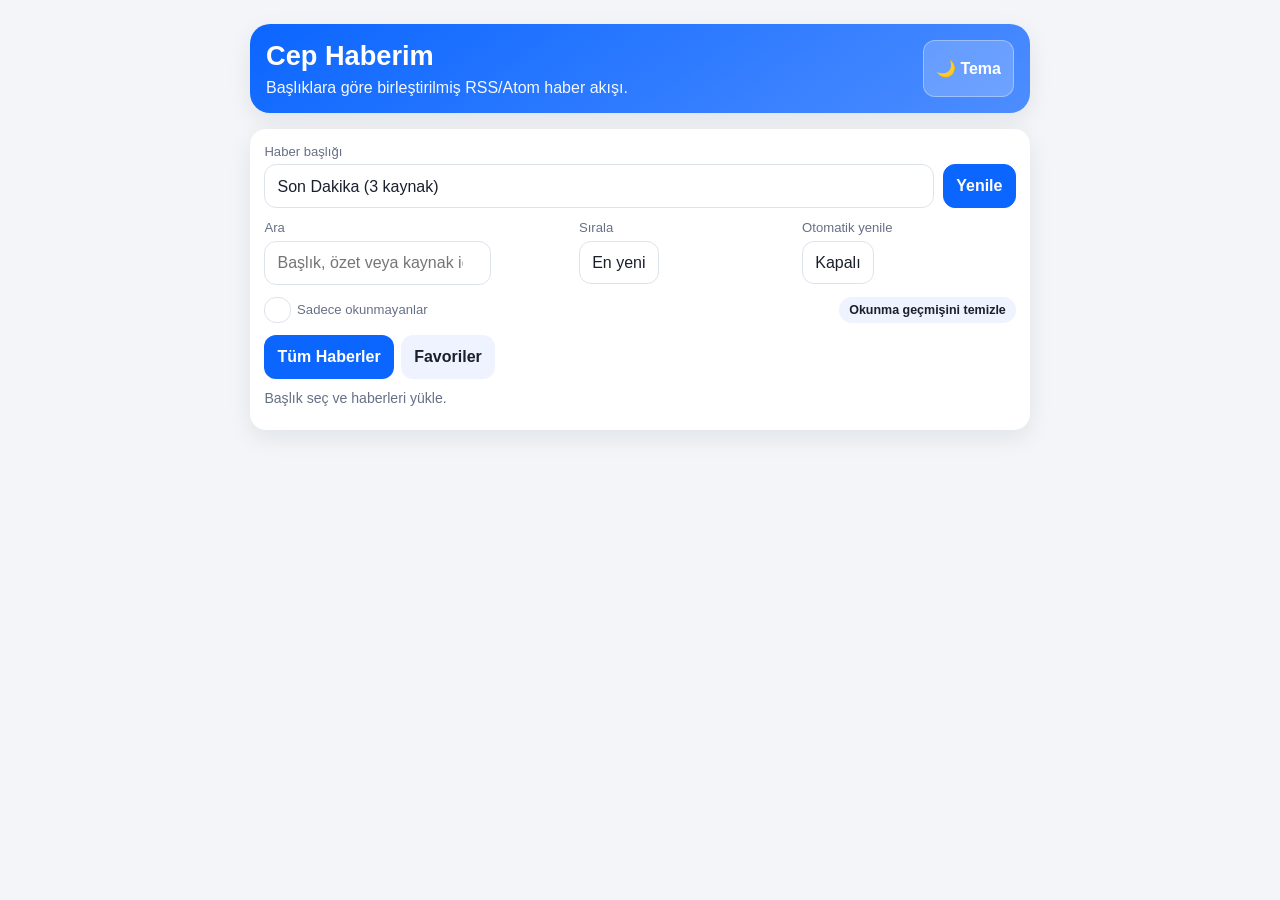
==== commit c7db19cc: "Load news only after user interaction" ====
--- a/cep-haberim.html
+++ b/cep-haberim.html
@@ -7,6 +7,8 @@
     <meta name="apple-mobile-web-app-capable" content="yes" />
     <meta name="apple-mobile-web-app-status-bar-style" content="default" />
     <meta name="theme-color" content="#0b66ff" />
+    <link rel="icon" type="image/svg+xml" href="icon.svg" />
+    <link rel="apple-touch-icon" href="icon.svg" />
     <style>
 :root {
   color-scheme: light;
@@ -270,8 +272,18 @@
     key: 'ekonomi',
     name: 'Ekonomi',
     feeds: [
-      { source: 'Hürriyet Ekonomi', url: 'https://www.hurriyet.com.tr/rss/ekonomi' },
-      { source: 'AA Ekonomi', url: 'https://www.aa.com.tr/tr/rss/default?cat=ekonomi' }
+      {
+        source: 'Ekonomi Karma 1',
+        urls: [
+          'https://www.hurriyet.com.tr/rss/ekonomi',
+          'https://www.ntv.com.tr/ekonomi.rss',
+          'https://www.aa.com.tr/tr/rss/default?cat=ekonomi'
+        ]
+      },
+      {
+        source: 'Ekonomi Karma 2',
+        urls: ['https://www.haberturk.com/rss/ekonomi', 'https://www.cnnturk.com/feed/rss/ekonomi/news']
+      }
     ]
   },
   {
@@ -280,6 +292,24 @@
     feeds: [
       { source: 'BBC Türkçe', url: 'https://feeds.bbci.co.uk/turkce/rss.xml' },
       { source: 'Cumhuriyet Dünya', url: 'https://www.cumhuriyet.com.tr/rss/8.xml' }
+    ]
+  },
+  {
+    key: 'teknoloji',
+    name: 'Teknoloji',
+    feeds: [
+      { source: 'Webrazzi', urls: ['https://webrazzi.com/feed/', 'https://www.webrazzi.com/feed/'] },
+      { source: 'ShiftDelete', urls: ['https://shiftdelete.net/feed'] },
+      { source: 'DonanımHaber', urls: ['https://www.donanimhaber.com/rss/tum/'] }
+    ]
+  },
+  {
+    key: 'magazin',
+    name: 'Magazin',
+    feeds: [
+      { source: 'Hürriyet Kelebek', urls: ['https://www.hurriyet.com.tr/rss/kelebek'] },
+      { source: 'Habertürk Magazin', urls: ['https://www.haberturk.com/rss/magazin'] },
+      { source: 'CNN Türk Magazin', urls: ['https://www.cnnturk.com/feed/rss/magazin/news'] }
     ]
   }
 ];
@@ -326,7 +356,6 @@
   renderCategoryOptions();
   bindEvents();
   setupAutoRefresh();
-  loadNews();
 }
 
 function bindEvents() {
@@ -392,6 +421,21 @@
   throw new Error('Feed alınamadı.');
 }
 
+async function resolveFeedText(feed) {
+  const urlCandidates = feed.urls?.length ? feed.urls : [feed.url];
+
+  for (const candidate of urlCandidates) {
+    if (!candidate) continue;
+    try {
+      return await fetchWithFallback(candidate);
+    } catch (error) {
+      console.warn('Alternatif feed başarısız:', candidate, error.message);
+    }
+  }
+
+  throw new Error(`${feed.source} için tüm feed alternatifleri başarısız.`);
+}
+
 async function loadNews() {
   const selectedCategory = CATEGORY_FEEDS.find((category) => category.key === sourceSelect.value);
   if (!selectedCategory) {
@@ -404,7 +448,7 @@
   try {
     const settled = await Promise.allSettled(
       selectedCategory.feeds.map(async (feed) => {
-        const feedText = await fetchWithFallback(feed.url);
+        const feedText = await resolveFeedText(feed);
         return parseFeed(feedText, feed.source);
       })
     );
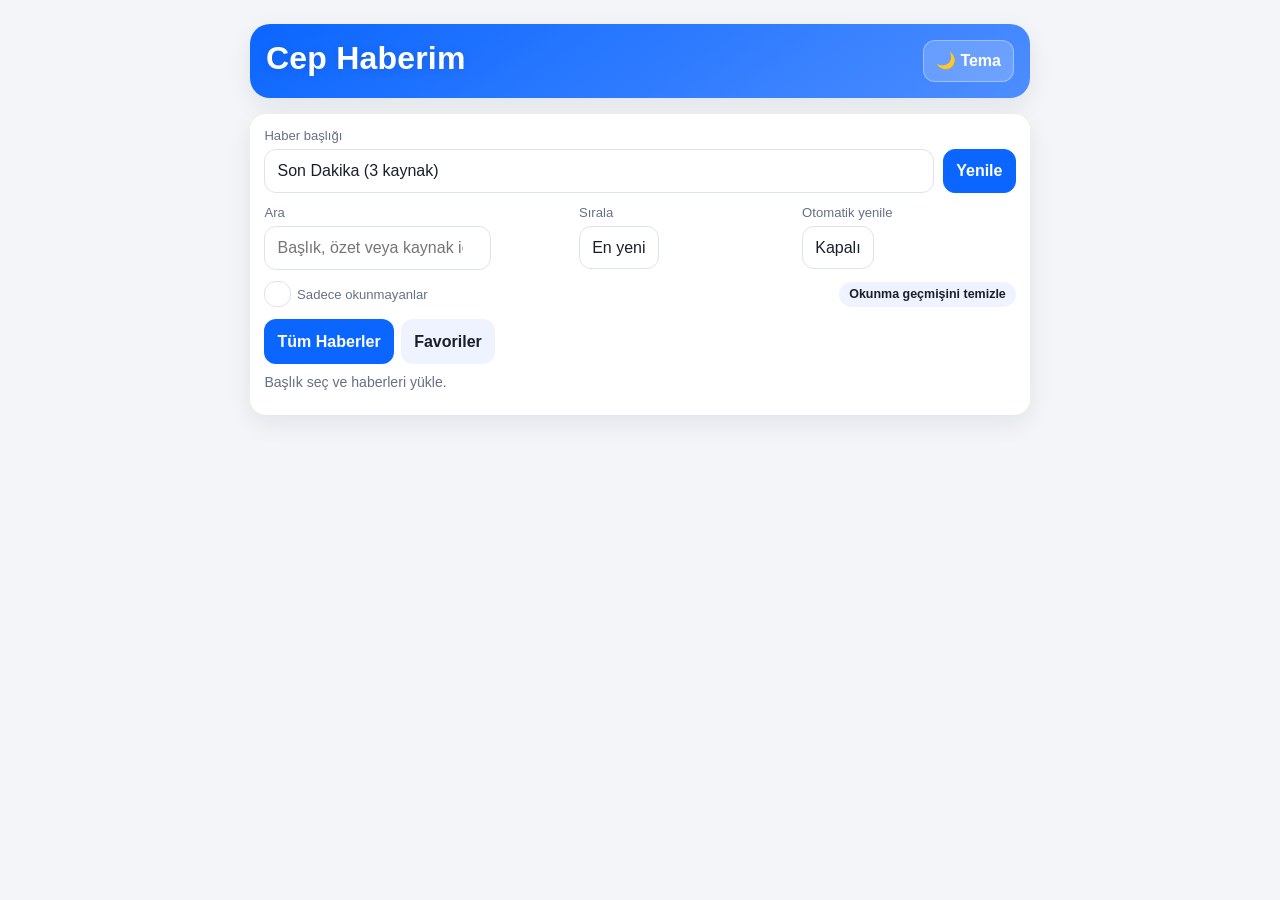
==== commit b5e5c1fc: "Refine Cep Haberim title typography and remove subtitle" ====
--- a/cep-haberim.html
+++ b/cep-haberim.html
@@ -61,8 +61,14 @@
   justify-content: space-between;
   gap: 0.7rem;
 }
-.hero h1 { margin: 0; font-size: 1.7rem; }
-.hero p { margin: 0.45rem 0 0; opacity: 0.95; }
+.hero h1 {
+  margin: 0;
+  font-size: 2rem;
+  font-weight: 800;
+  letter-spacing: 0.2px;
+  font-family: "Avenir Next", "SF Pro Display", "Segoe UI", "Inter", sans-serif;
+  text-shadow: 0 1px 10px rgba(0, 0, 0, 0.12);
+}
 
 .ghost-btn {
   background: rgba(255,255,255,0.2);
@@ -165,7 +171,6 @@
       <header class="hero">
         <div>
           <h1>Cep Haberim</h1>
-          <p>Başlıklara göre birleştirilmiş RSS/Atom haber akışı.</p>
         </div>
         <button id="themeBtn" type="button" class="ghost-btn">🌙 Tema</button>
       </header>
